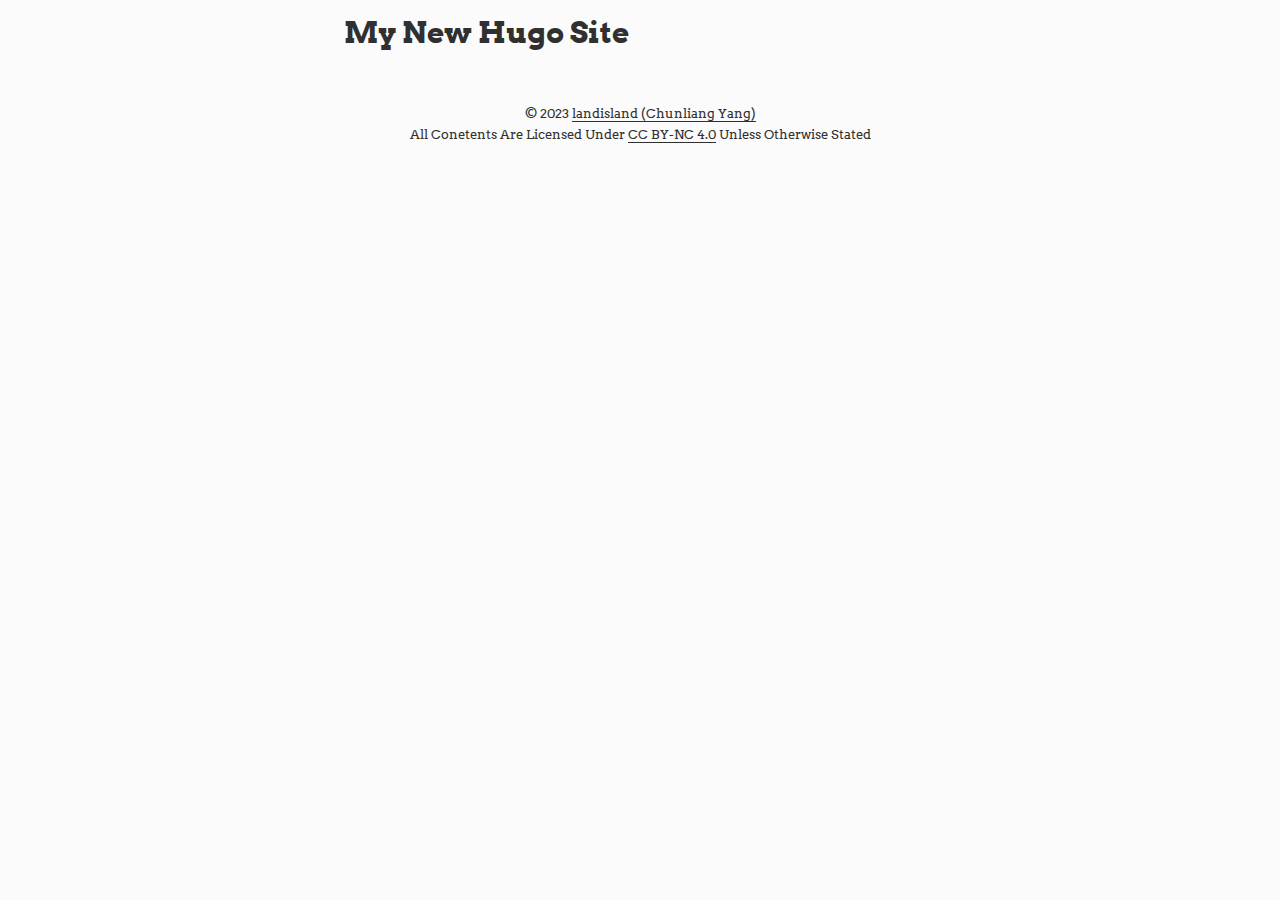
==== index.html @ 4b1b70f1 "init repo" ====
<!DOCTYPE html>
<html lang="en-us">

<head>
  <meta charset="utf-8">
  <meta name="generator" content="Hugo 0.91.2" />

  <meta http-equiv="X-UA-Compatible" content="IE=edge">
  <meta name="viewport" content="width=device-width, initial-scale=1">
  <meta name="author" content="">
  <meta property="og:url" content="http://example.org/">

  <title>My New Hugo Site</title>
  <meta property="og:title" content="My New Hugo Site">
  <meta property="og:type" content="website">
  <meta name="description" content="">

  <link rel="stylesheet" href="/css/fonts.css">
  <link rel="stylesheet" href="/css/highlight.css">
  <link rel="stylesheet" href="/css/journal.css">
  <link href="/index.xml" rel="alternate" type="application/rss+xml" title="My New Hugo Site">

</head>

<body>
  <div class="container">

    <header class="site-header">
      <h1>My New Hugo Site</h1>
      <p></p>
    </header>


  <article class="posts">

    

  </article>


      <footer class="site-footer">
        <span>&copy; 2023 <a href="https://www.linkedin.com/in/chunliangyang/">landisland (Chunliang Yang)</a></span>

        <br>
        <span>All Conetents Are Licensed Under <a href="https://creativecommons.org/licenses/by-nc-sa/4.0/" rel="nooopener noreferrer" target="_blank">CC BY-NC 4.0</a> Unless Otherwise Stated</span>
        <br>


        <span itemscope itemtype="http://schema.org/Person">
          <link itemprop="url" href="http://example.org/">
          <span itemprop="name"></span>

          <br>

          

          

          
        </span>

        <!-- Build date: Mon, 20 Feb 2023 19:56:10 CST -->
      </footer>
    </div>

  

  </body>
</html>
---- css/fonts.css ----
/* arvo-regular - latin */
@font-face {
  font-family: 'Arvo';
  font-style: normal;
  font-weight: 400;
  src: local('Arvo'),
       url('../fonts/arvo-v10-latin-regular.woff2') format('woff2'), /* Chrome 26+, Opera 23+, Firefox 39+ */
       url('../fonts/arvo-v10-latin-regular.woff') format('woff'); /* Chrome 6+, Firefox 3.6+, IE 9+, Safari 5.1+ */
}

/* arvo-700 - latin */
@font-face {
  font-family: 'Arvo';
  font-style: normal;
  font-weight: 700;
  src: local('Arvo Bold'), local('Arvo-Bold'),
       url('../fonts/arvo-v10-latin-700.woff2') format('woff2'), /* Chrome 26+, Opera 23+, Firefox 39+ */
       url('../fonts/arvo-v10-latin-700.woff') format('woff'); /* Chrome 6+, Firefox 3.6+, IE 9+, Safari 5.1+ */
}

/* source-code-pro-regular - latin */
@font-face {
  font-family: 'Source Code Pro';
  font-style: normal;
  font-weight: 400;
  src: local('Source Code Pro'), local('SourceCodePro-Regular'),
       url('../fonts/source-code-pro-v7-latin-regular.woff2') format('woff2'), /* Chrome 26+, Opera 23+, Firefox 39+ */
       url('../fonts/source-code-pro-v7-latin-regular.woff') format('woff'); /* Chrome 6+, Firefox 3.6+, IE 9+, Safari 5.1+ */
}

/* source-code-pro-700 - latin */
@font-face {
  font-family: 'Source Code Pro';
  font-style: normal;
  font-weight: 700;
  src: local('Source Code Pro Bold'), local('SourceCodePro-Bold'),
       url('../fonts/source-code-pro-v7-latin-700.woff2') format('woff2'), /* Chrome 26+, Opera 23+, Firefox 39+ */
       url('../fonts/source-code-pro-v7-latin-700.woff') format('woff'); /* Chrome 6+, Firefox 3.6+, IE 9+, Safari 5.1+ */
}
---- css/highlight.css ----
/* Tomorrow Night Eighties Theme */
/* Original theme - https://github.com/chriskempson/tomorrow-theme */
/* http://jmblog.github.com/color-themes-for-google-code-highlightjs */

/* Tomorrow Comment */
.hljs-comment,
.hljs-quote {
  color: #999999;
}

/* Tomorrow Red */
.hljs-variable,
.hljs-template-variable,
.hljs-tag,
.hljs-name,
.hljs-selector-id,
.hljs-selector-class,
.hljs-regexp,
.hljs-deletion {
  color: #f2777a;
}

/* Tomorrow Orange */
.hljs-number,
.hljs-built_in,
.hljs-builtin-name,
.hljs-literal,
.hljs-type,
.hljs-params,
.hljs-meta,
.hljs-link {
  color: #f99157;
}

/* Tomorrow Yellow */
.hljs-attribute {
  color: #ffcc66;
}

/* Tomorrow Green */
.hljs-string,
.hljs-symbol,
.hljs-bullet,
.hljs-addition {
  color: #99cc99;
}

/* Tomorrow Blue */
.hljs-title,
.hljs-section {
  color: #6699cc;
}

/* Tomorrow Purple */
.hljs-keyword,
.hljs-selector-tag {
  color: #cc99cc;
}

.hljs {
  display: block;
  overflow-x: auto;
  background: #2d2d2d;
  color: #cccccc;
  padding: 0.5em;
}

.hljs-emphasis {
  font-style: italic;
}

.hljs-strong {
  font-weight: bold;
}
---- css/journal.css ----
:root {
  --color-dark: #303030;
  --color-grey: #686868;
  --color-light-grey: #e5e5e5;
  --color-light: #fbfbfb;
  --font-serif: 'Arvo';
  --font-monospace: '"Source Code Pro"';
  --font-size: 1rem;
  --font-size-large: 1.125rem;
  --margin: 0 0 1rem;
  --breakpoint-sm: 800px; }

*,
*::before,
*::after {
  box-sizing: border-box; }

html {
  background-color: var(--color-light);
  color: var(--color-dark);
  font-family: var(--font-serif), serif;
  font-size: --font-size; }
  @media screen and (min-width: var(--breakpoint-sm)) {
    html {
      font-size: var(--font-size) -large; } }

body {
  line-height: 1.6; }

html,
body {
  margin: 0;
  height: 100%;  /* 1. 需要将页面的高度设置成浏览器可视区域的高度 */

}

h1,
p,
figure,
pre,
blockquote {
  margin: var(--margin); }

hr {
  display: block;
  width: 100%;
  height: 0;
  margin: 2rem 0;
  border: 0;
  border-top: 1px solid var(--color-grey); }

figure .representation {
  display: block;
  margin: 0 0 .5rem; }

figcaption {
  padding: 0 .5rem .5rem;
  font-size: .8125rem;
  text-align: right; }
  figcaption .original::before {
    content: ' ';
    display: block; }

img {
  max-width: 100%; }

blockquote {
  padding: 1rem;
  border-left: 5px solid var(--color-light-grey);
  color: var(--color-grey);
  font-style: italic; }
  blockquote p {
    margin: 0; }
  blockquote cite {
    display: block;
    margin: 1rem 0 0;
    font-size: .875rem;
    text-align: right; }

a {
  border-bottom: 1px solid currentColor;
  color: currentColor;
  text-decoration: none; }
  a:hover {
    border-bottom-color: currentColor;
    color: var(--color-grey); }

ol,
ul {
  margin: 0 0 1rem 1.25rem;
  padding: 0;
  list-style-position: outside; }
  ol ol,
  ol ul,
  ul ol,
  ul ul {
    margin-bottom: 0; }

li {
  margin: 0; }
  li:not(last-of-type) {
    margin-bottom: .4rem; }

abbr {
  border-bottom: 1px dashed currentColor;
  text-decoration: none;
  cursor: help; }

kbd,
code,
pre {
  font-family: var(--font-monospace), monospace; }

pre {
  max-width: 100%; }

kbd,
code {
  margin: 0;
  padding: .125rem .25rem 0;
  background-color: var(--color-light-grey); }

article,
section {
  display: block;
  margin-bottom: 1rem; }

h1 {
  font-size: 1.875rem; }

h2,
h3,
h4,
h5,
h6 {
  margin: 0 0 .5rem; }

h2 {
  font-size: 2rem; }

h3 {
  font-size: 1.75rem; }

h4 {
  font-size: 1.5rem; }

h5 {
  font-size: 1.25rem; }

h6 {
  font-size: 1rem; }

.container {
  min-height: 100%; /* 2. 需要将容器的高度设置成100% */
  position: relative; /* 3. 容器的position设置为relative，给子元素定位提供基点 */

  width: 100%;
  max-width: 38rem;
  margin: 0 auto;
  padding: .5rem; }
  @media screen and (min-width: var(--breakpoint-sm)) {
    .container {
      padding: 1rem 0; } }

.site-header,
.site-nav {
  margin-bottom: 2rem; }
  .site-header h1,
  .site-nav h1 {
    margin-bottom: .5rem; }

.site-nav a::before {
  content: '\2190';
  margin-right: .25rem; }

.site-footer {
  height:-60px;
  position: relative;
  bottom: 0; /* 4. 设置页脚position为absolute之后，再将其bottom值设为0，即可使其处于页面的底部 */
  text-align:center;

  margin: 3rem 0 0;
  font-size: .8125rem; }
  .site-footer [itemprop="sameAs"] + [itemprop="sameAs"] {
    margin-left: .4rem; }
  @media screen and (min-width: var(--breakpoint-sm)) {
    .site-footer {
      margin-bottom: .5rem; } }

.posts ol {
  margin-left: 0;
  list-style: none; }
.posts li {
  margin-bottom: .5rem; }
  @media screen and (min-width: var(--breakpoint-sm)) {
    .posts li {
      display: flex;
      flex-direction: row; } }
.posts time {
  display: block; }
  @media screen and (min-width: var(--breakpoint-sm)) {
    .posts time {
      flex: 0 0 5rem; } }
  .posts time + a {
    margin-left: 1rem; }
    @media screen and (min-width: var(--breakpoint-sm)) {
      .posts time + a {
        margin-left: 2rem; } }

.post .post-header {
  margin-bottom: 3rem; }
.post .post-date {
  display: block;
  margin: var(--margin);
  text-align: right; }

.hljs {
  font-size: .875rem; }
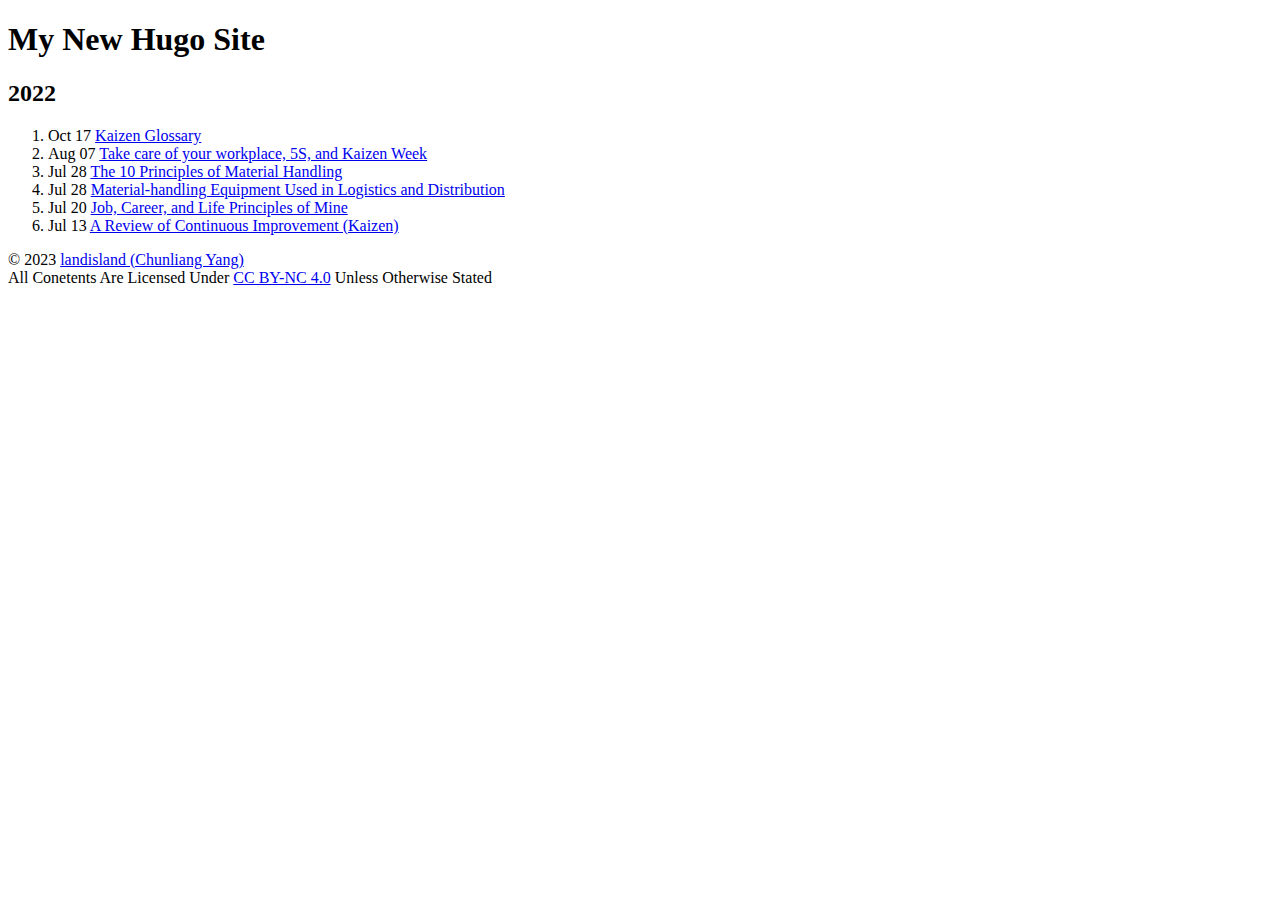
==== commit af9e802b: "test" ====
--- a/index.html
+++ b/index.html
@@ -8,17 +8,17 @@
   <meta http-equiv="X-UA-Compatible" content="IE=edge">
   <meta name="viewport" content="width=device-width, initial-scale=1">
   <meta name="author" content="">
-  <meta property="og:url" content="http://example.org/">
+  <meta property="og:url" content="tesla.landislaland.blog/">
 
   <title>My New Hugo Site</title>
   <meta property="og:title" content="My New Hugo Site">
   <meta property="og:type" content="website">
   <meta name="description" content="">
 
-  <link rel="stylesheet" href="/css/fonts.css">
-  <link rel="stylesheet" href="/css/highlight.css">
-  <link rel="stylesheet" href="/css/journal.css">
-  <link href="/index.xml" rel="alternate" type="application/rss+xml" title="My New Hugo Site">
+  <link rel="stylesheet" href="/tesla.landislaland.blog/css/fonts.css">
+  <link rel="stylesheet" href="/tesla.landislaland.blog/css/highlight.css">
+  <link rel="stylesheet" href="/tesla.landislaland.blog/css/journal.css">
+  <link href="/tesla.landislaland.blog/index.xml" rel="alternate" type="application/rss+xml" title="My New Hugo Site">
 
 </head>
 
@@ -33,6 +33,31 @@
 
   <article class="posts">
 
+    <section>
+      <h2>2022</h2>
+
+      <ol>
+        <li>
+          <time datetime="2022-10-17 00:00:00 UTC">Oct 17</time>
+          <a href="tesla.landislaland.blog/post/kaizen_glossary-2022-10-17/">Kaizen Glossary</a>
+        </li><li>
+          <time datetime="2022-08-07 00:00:00 UTC">Aug 07</time>
+          <a href="tesla.landislaland.blog/post/take-care-of-your-workplace-5s-and-kaizen-week.-2022-08-07/">Take care of your workplace, 5S, and Kaizen Week</a>
+        </li><li>
+          <time datetime="2022-07-28 00:00:00 UTC">Jul 28</time>
+          <a href="tesla.landislaland.blog/post/the-10-principles-of-material-handling-2022-07-28/">The 10 Principles of Material Handling</a>
+        </li><li>
+          <time datetime="2022-07-28 00:00:00 UTC">Jul 28</time>
+          <a href="tesla.landislaland.blog/post/material-handling-equipmentdate-2022-07-28/">Material-handling Equipment Used in Logistics and Distribution </a>
+        </li><li>
+          <time datetime="2022-07-20 00:00:00 UTC">Jul 20</time>
+          <a href="tesla.landislaland.blog/post/job_career_life_principles-2022-07-20/">Job, Career, and Life Principles of Mine</a>
+        </li><li>
+          <time datetime="2022-07-13 00:00:00 UTC">Jul 13</time>
+          <a href="tesla.landislaland.blog/post/a-simple-review-of-continuous-improvement-kaizen-2022-07-13/">A Review of Continuous Improvement (Kaizen)</a>
+        </li>
+      </ol>
+    </section>
     
 
   </article>
@@ -47,7 +72,7 @@
 
 
         <span itemscope itemtype="http://schema.org/Person">
-          <link itemprop="url" href="http://example.org/">
+          <link itemprop="url" href="tesla.landislaland.blog">
           <span itemprop="name"></span>
 
           <br>
@@ -59,7 +84,7 @@
           
         </span>
 
-        <!-- Build date: Mon, 20 Feb 2023 19:56:10 CST -->
+        <!-- Build date: Mon, 20 Feb 2023 21:05:39 CST -->
       </footer>
     </div>
 
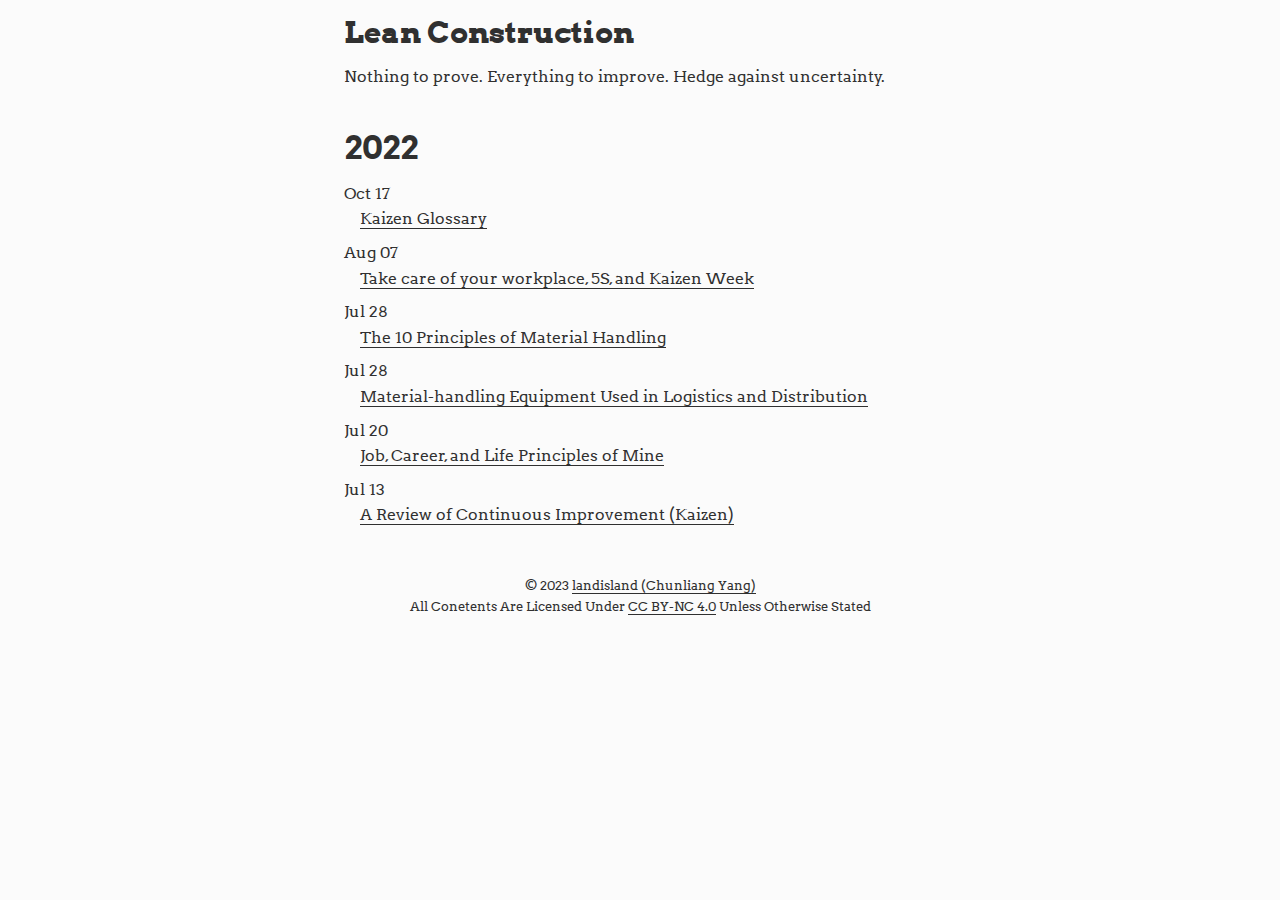
==== commit ef7984ba: "test" ====
--- a/index.html
+++ b/index.html
@@ -8,17 +8,17 @@
   <meta http-equiv="X-UA-Compatible" content="IE=edge">
   <meta name="viewport" content="width=device-width, initial-scale=1">
   <meta name="author" content="">
-  <meta property="og:url" content="tesla.landislaland.blog/">
+  <meta property="og:url" content="https://tesla.landisland.blog/">
 
-  <title>My New Hugo Site</title>
-  <meta property="og:title" content="My New Hugo Site">
+  <title>Lean Construction</title>
+  <meta property="og:title" content="Lean Construction">
   <meta property="og:type" content="website">
   <meta name="description" content="">
 
-  <link rel="stylesheet" href="/tesla.landislaland.blog/css/fonts.css">
-  <link rel="stylesheet" href="/tesla.landislaland.blog/css/highlight.css">
-  <link rel="stylesheet" href="/tesla.landislaland.blog/css/journal.css">
-  <link href="/tesla.landislaland.blog/index.xml" rel="alternate" type="application/rss+xml" title="My New Hugo Site">
+  <link rel="stylesheet" href="/css/fonts.css">
+  <link rel="stylesheet" href="/css/highlight.css">
+  <link rel="stylesheet" href="/css/journal.css">
+  <link href="/index.xml" rel="alternate" type="application/rss+xml" title="Lean Construction">
 
 </head>
 
@@ -26,8 +26,8 @@
   <div class="container">
 
     <header class="site-header">
-      <h1>My New Hugo Site</h1>
-      <p></p>
+      <h1>Lean Construction</h1>
+      <p>Nothing to prove. Everything to improve. Hedge against uncertainty.</p>
     </header>
 
 
@@ -39,22 +39,22 @@
       <ol>
         <li>
           <time datetime="2022-10-17 00:00:00 UTC">Oct 17</time>
-          <a href="tesla.landislaland.blog/post/kaizen_glossary-2022-10-17/">Kaizen Glossary</a>
+          <a href="/post/kaizen_glossary-2022-10-17/">Kaizen Glossary</a>
         </li><li>
           <time datetime="2022-08-07 00:00:00 UTC">Aug 07</time>
-          <a href="tesla.landislaland.blog/post/take-care-of-your-workplace-5s-and-kaizen-week.-2022-08-07/">Take care of your workplace, 5S, and Kaizen Week</a>
+          <a href="/post/take-care-of-your-workplace-5s-and-kaizen-week.-2022-08-07/">Take care of your workplace, 5S, and Kaizen Week</a>
         </li><li>
           <time datetime="2022-07-28 00:00:00 UTC">Jul 28</time>
-          <a href="tesla.landislaland.blog/post/the-10-principles-of-material-handling-2022-07-28/">The 10 Principles of Material Handling</a>
+          <a href="/post/the-10-principles-of-material-handling-2022-07-28/">The 10 Principles of Material Handling</a>
         </li><li>
           <time datetime="2022-07-28 00:00:00 UTC">Jul 28</time>
-          <a href="tesla.landislaland.blog/post/material-handling-equipmentdate-2022-07-28/">Material-handling Equipment Used in Logistics and Distribution </a>
+          <a href="/post/material-handling-equipmentdate-2022-07-28/">Material-handling Equipment Used in Logistics and Distribution </a>
         </li><li>
           <time datetime="2022-07-20 00:00:00 UTC">Jul 20</time>
-          <a href="tesla.landislaland.blog/post/job_career_life_principles-2022-07-20/">Job, Career, and Life Principles of Mine</a>
+          <a href="/post/job_career_life_principles-2022-07-20/">Job, Career, and Life Principles of Mine</a>
         </li><li>
           <time datetime="2022-07-13 00:00:00 UTC">Jul 13</time>
-          <a href="tesla.landislaland.blog/post/a-simple-review-of-continuous-improvement-kaizen-2022-07-13/">A Review of Continuous Improvement (Kaizen)</a>
+          <a href="/post/a-simple-review-of-continuous-improvement-kaizen-2022-07-13/">A Review of Continuous Improvement (Kaizen)</a>
         </li>
       </ol>
     </section>
@@ -72,7 +72,7 @@
 
 
         <span itemscope itemtype="http://schema.org/Person">
-          <link itemprop="url" href="tesla.landislaland.blog">
+          <link itemprop="url" href="https://tesla.landisland.blog">
           <span itemprop="name"></span>
 
           <br>
@@ -84,7 +84,7 @@
           
         </span>
 
-        <!-- Build date: Mon, 20 Feb 2023 21:05:39 CST -->
+        <!-- Build date: Mon, 20 Feb 2023 21:11:58 CST -->
       </footer>
     </div>
 
--- a/css/fonts.css
+++ b/css/fonts.css
@@ -0,0 +1,39 @@
+/* arvo-regular - latin */
+@font-face {
+  font-family: 'Arvo';
+  font-style: normal;
+  font-weight: 400;
+  src: local('Arvo'),
+       url('../fonts/arvo-v10-latin-regular.woff2') format('woff2'), /* Chrome 26+, Opera 23+, Firefox 39+ */
+       url('../fonts/arvo-v10-latin-regular.woff') format('woff'); /* Chrome 6+, Firefox 3.6+, IE 9+, Safari 5.1+ */
+}
+
+/* arvo-700 - latin */
+@font-face {
+  font-family: 'Arvo';
+  font-style: normal;
+  font-weight: 700;
+  src: local('Arvo Bold'), local('Arvo-Bold'),
+       url('../fonts/arvo-v10-latin-700.woff2') format('woff2'), /* Chrome 26+, Opera 23+, Firefox 39+ */
+       url('../fonts/arvo-v10-latin-700.woff') format('woff'); /* Chrome 6+, Firefox 3.6+, IE 9+, Safari 5.1+ */
+}
+
+/* source-code-pro-regular - latin */
+@font-face {
+  font-family: 'Source Code Pro';
+  font-style: normal;
+  font-weight: 400;
+  src: local('Source Code Pro'), local('SourceCodePro-Regular'),
+       url('../fonts/source-code-pro-v7-latin-regular.woff2') format('woff2'), /* Chrome 26+, Opera 23+, Firefox 39+ */
+       url('../fonts/source-code-pro-v7-latin-regular.woff') format('woff'); /* Chrome 6+, Firefox 3.6+, IE 9+, Safari 5.1+ */
+}
+
+/* source-code-pro-700 - latin */
+@font-face {
+  font-family: 'Source Code Pro';
+  font-style: normal;
+  font-weight: 700;
+  src: local('Source Code Pro Bold'), local('SourceCodePro-Bold'),
+       url('../fonts/source-code-pro-v7-latin-700.woff2') format('woff2'), /* Chrome 26+, Opera 23+, Firefox 39+ */
+       url('../fonts/source-code-pro-v7-latin-700.woff') format('woff'); /* Chrome 6+, Firefox 3.6+, IE 9+, Safari 5.1+ */
+}
--- a/css/highlight.css
+++ b/css/highlight.css
@@ -0,0 +1,74 @@
+/* Tomorrow Night Eighties Theme */
+/* Original theme - https://github.com/chriskempson/tomorrow-theme */
+/* http://jmblog.github.com/color-themes-for-google-code-highlightjs */
+
+/* Tomorrow Comment */
+.hljs-comment,
+.hljs-quote {
+  color: #999999;
+}
+
+/* Tomorrow Red */
+.hljs-variable,
+.hljs-template-variable,
+.hljs-tag,
+.hljs-name,
+.hljs-selector-id,
+.hljs-selector-class,
+.hljs-regexp,
+.hljs-deletion {
+  color: #f2777a;
+}
+
+/* Tomorrow Orange */
+.hljs-number,
+.hljs-built_in,
+.hljs-builtin-name,
+.hljs-literal,
+.hljs-type,
+.hljs-params,
+.hljs-meta,
+.hljs-link {
+  color: #f99157;
+}
+
+/* Tomorrow Yellow */
+.hljs-attribute {
+  color: #ffcc66;
+}
+
+/* Tomorrow Green */
+.hljs-string,
+.hljs-symbol,
+.hljs-bullet,
+.hljs-addition {
+  color: #99cc99;
+}
+
+/* Tomorrow Blue */
+.hljs-title,
+.hljs-section {
+  color: #6699cc;
+}
+
+/* Tomorrow Purple */
+.hljs-keyword,
+.hljs-selector-tag {
+  color: #cc99cc;
+}
+
+.hljs {
+  display: block;
+  overflow-x: auto;
+  background: #2d2d2d;
+  color: #cccccc;
+  padding: 0.5em;
+}
+
+.hljs-emphasis {
+  font-style: italic;
+}
+
+.hljs-strong {
+  font-weight: bold;
+}
--- a/css/journal.css
+++ b/css/journal.css
@@ -0,0 +1,218 @@
+:root {
+  --color-dark: #303030;
+  --color-grey: #686868;
+  --color-light-grey: #e5e5e5;
+  --color-light: #fbfbfb;
+  --font-serif: 'Arvo';
+  --font-monospace: '"Source Code Pro"';
+  --font-size: 1rem;
+  --font-size-large: 1.125rem;
+  --margin: 0 0 1rem;
+  --breakpoint-sm: 800px; }
+
+*,
+*::before,
+*::after {
+  box-sizing: border-box; }
+
+html {
+  background-color: var(--color-light);
+  color: var(--color-dark);
+  font-family: var(--font-serif), serif;
+  font-size: --font-size; }
+  @media screen and (min-width: var(--breakpoint-sm)) {
+    html {
+      font-size: var(--font-size) -large; } }
+
+body {
+  line-height: 1.6; }
+
+html,
+body {
+  margin: 0;
+  height: 100%;  /* 1. 需要将页面的高度设置成浏览器可视区域的高度 */
+
+}
+
+h1,
+p,
+figure,
+pre,
+blockquote {
+  margin: var(--margin); }
+
+hr {
+  display: block;
+  width: 100%;
+  height: 0;
+  margin: 2rem 0;
+  border: 0;
+  border-top: 1px solid var(--color-grey); }
+
+figure .representation {
+  display: block;
+  margin: 0 0 .5rem; }
+
+figcaption {
+  padding: 0 .5rem .5rem;
+  font-size: .8125rem;
+  text-align: right; }
+  figcaption .original::before {
+    content: ' ';
+    display: block; }
+
+img {
+  max-width: 100%; }
+
+blockquote {
+  padding: 1rem;
+  border-left: 5px solid var(--color-light-grey);
+  color: var(--color-grey);
+  font-style: italic; }
+  blockquote p {
+    margin: 0; }
+  blockquote cite {
+    display: block;
+    margin: 1rem 0 0;
+    font-size: .875rem;
+    text-align: right; }
+
+a {
+  border-bottom: 1px solid currentColor;
+  color: currentColor;
+  text-decoration: none; }
+  a:hover {
+    border-bottom-color: currentColor;
+    color: var(--color-grey); }
+
+ol,
+ul {
+  margin: 0 0 1rem 1.25rem;
+  padding: 0;
+  list-style-position: outside; }
+  ol ol,
+  ol ul,
+  ul ol,
+  ul ul {
+    margin-bottom: 0; }
+
+li {
+  margin: 0; }
+  li:not(last-of-type) {
+    margin-bottom: .4rem; }
+
+abbr {
+  border-bottom: 1px dashed currentColor;
+  text-decoration: none;
+  cursor: help; }
+
+kbd,
+code,
+pre {
+  font-family: var(--font-monospace), monospace; }
+
+pre {
+  max-width: 100%; }
+
+kbd,
+code {
+  margin: 0;
+  padding: .125rem .25rem 0;
+  background-color: var(--color-light-grey); }
+
+article,
+section {
+  display: block;
+  margin-bottom: 1rem; }
+
+h1 {
+  font-size: 1.875rem; }
+
+h2,
+h3,
+h4,
+h5,
+h6 {
+  margin: 0 0 .5rem; }
+
+h2 {
+  font-size: 2rem; }
+
+h3 {
+  font-size: 1.75rem; }
+
+h4 {
+  font-size: 1.5rem; }
+
+h5 {
+  font-size: 1.25rem; }
+
+h6 {
+  font-size: 1rem; }
+
+.container {
+  min-height: 100%; /* 2. 需要将容器的高度设置成100% */
+  position: relative; /* 3. 容器的position设置为relative，给子元素定位提供基点 */
+
+  width: 100%;
+  max-width: 38rem;
+  margin: 0 auto;
+  padding: .5rem; }
+  @media screen and (min-width: var(--breakpoint-sm)) {
+    .container {
+      padding: 1rem 0; } }
+
+.site-header,
+.site-nav {
+  margin-bottom: 2rem; }
+  .site-header h1,
+  .site-nav h1 {
+    margin-bottom: .5rem; }
+
+.site-nav a::before {
+  content: '\2190';
+  margin-right: .25rem; }
+
+.site-footer {
+  height:-60px;
+  position: relative;
+  bottom: 0; /* 4. 设置页脚position为absolute之后，再将其bottom值设为0，即可使其处于页面的底部 */
+  text-align:center;
+
+  margin: 3rem 0 0;
+  font-size: .8125rem; }
+  .site-footer [itemprop="sameAs"] + [itemprop="sameAs"] {
+    margin-left: .4rem; }
+  @media screen and (min-width: var(--breakpoint-sm)) {
+    .site-footer {
+      margin-bottom: .5rem; } }
+
+.posts ol {
+  margin-left: 0;
+  list-style: none; }
+.posts li {
+  margin-bottom: .5rem; }
+  @media screen and (min-width: var(--breakpoint-sm)) {
+    .posts li {
+      display: flex;
+      flex-direction: row; } }
+.posts time {
+  display: block; }
+  @media screen and (min-width: var(--breakpoint-sm)) {
+    .posts time {
+      flex: 0 0 5rem; } }
+  .posts time + a {
+    margin-left: 1rem; }
+    @media screen and (min-width: var(--breakpoint-sm)) {
+      .posts time + a {
+        margin-left: 2rem; } }
+
+.post .post-header {
+  margin-bottom: 3rem; }
+.post .post-date {
+  display: block;
+  margin: var(--margin);
+  text-align: right; }
+
+.hljs {
+  font-size: .875rem; }
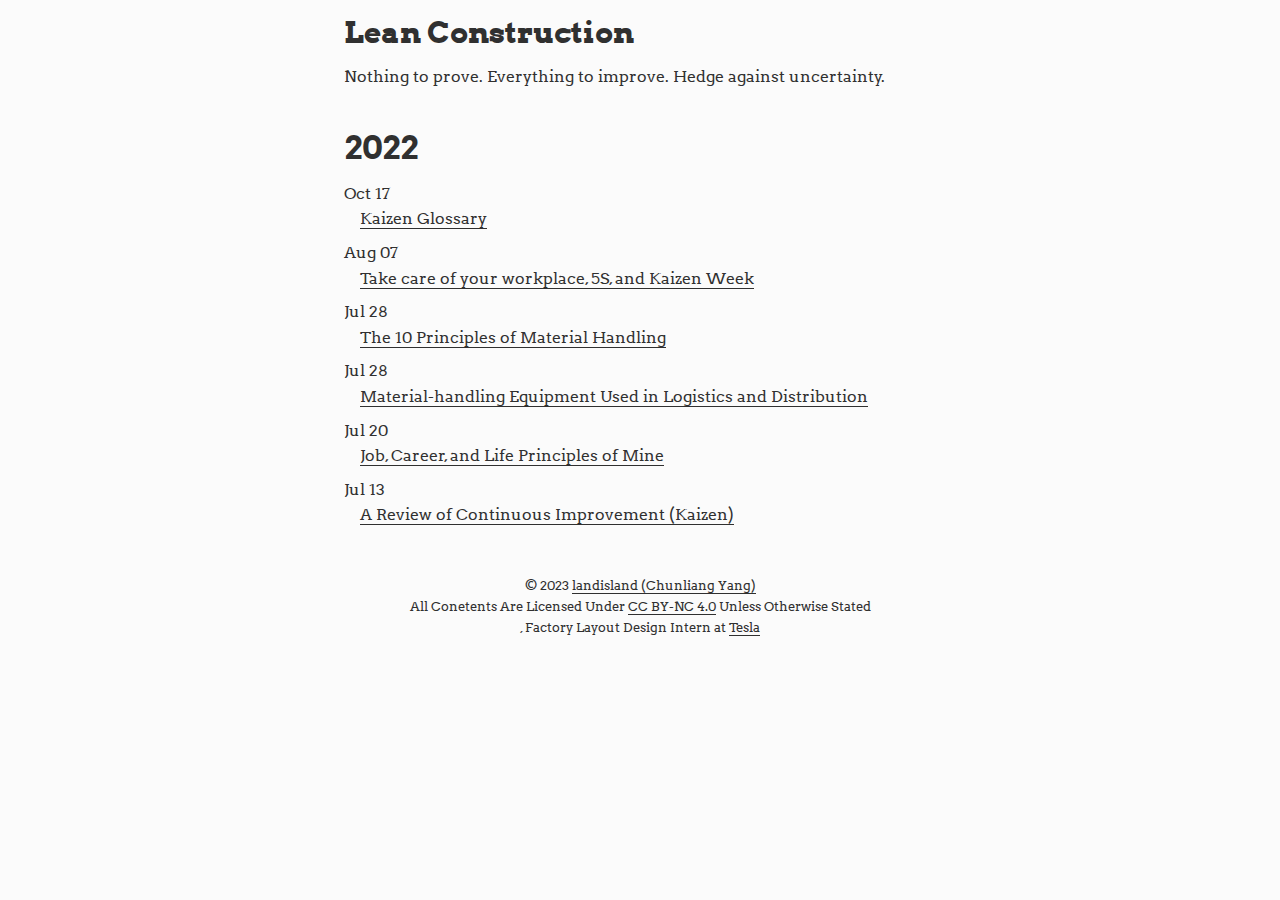
==== commit 6c982cc5: "test" ====
--- a/index.html
+++ b/index.html
@@ -75,7 +75,9 @@
           <link itemprop="url" href="https://tesla.landisland.blog">
           <span itemprop="name"></span>
 
-          <br>
+          ,
+          <span itemprop="jobTitle">Factory Layout Design Intern</span> at
+          <span itemprop="memberOf" itemscope itemtype="http://schema.org/Organization"><a itemprop="url" href="https://the.company.url/"><span itemprop="name">Tesla</span></a></span><br>
 
           
 
@@ -84,7 +86,7 @@
           
         </span>
 
-        <!-- Build date: Mon, 20 Feb 2023 21:11:58 CST -->
+        <!-- Build date: Mon, 20 Feb 2023 21:13:07 CST -->
       </footer>
     </div>
 
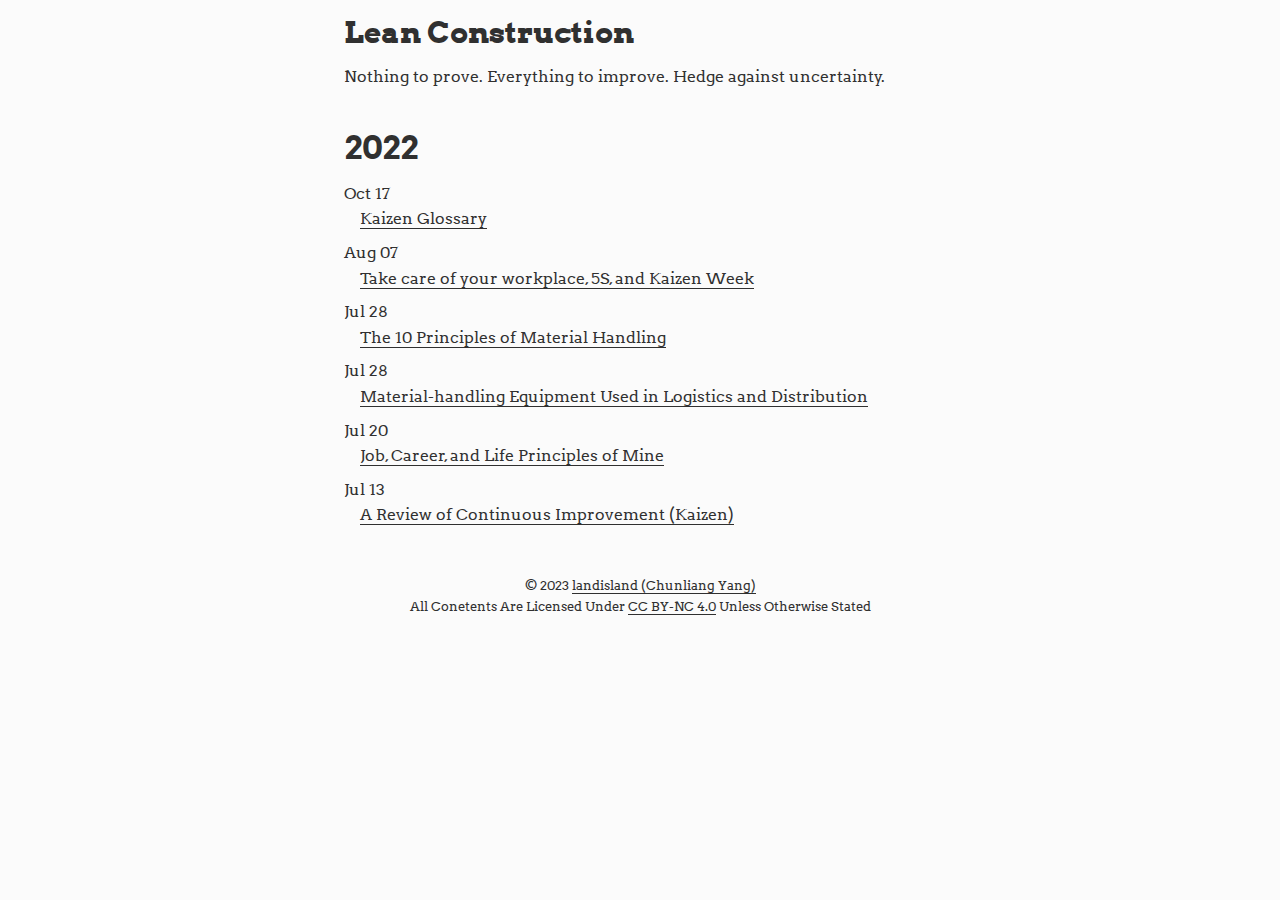
==== commit 920bc662: "test" ====
--- a/index.html
+++ b/index.html
@@ -13,7 +13,7 @@
   <title>Lean Construction</title>
   <meta property="og:title" content="Lean Construction">
   <meta property="og:type" content="website">
-  <meta name="description" content="">
+  <meta name="description" content="Blog meta description.">
 
   <link rel="stylesheet" href="/css/fonts.css">
   <link rel="stylesheet" href="/css/highlight.css">
@@ -75,9 +75,7 @@
           <link itemprop="url" href="https://tesla.landisland.blog">
           <span itemprop="name"></span>
 
-          ,
-          <span itemprop="jobTitle">Factory Layout Design Intern</span> at
-          <span itemprop="memberOf" itemscope itemtype="http://schema.org/Organization"><a itemprop="url" href="https://the.company.url/"><span itemprop="name">Tesla</span></a></span><br>
+          <br>
 
           
 
@@ -86,7 +84,7 @@
           
         </span>
 
-        <!-- Build date: Mon, 20 Feb 2023 21:13:07 CST -->
+        <!-- Build date: Mon, 20 Feb 2023 21:14:25 CST -->
       </footer>
     </div>
 
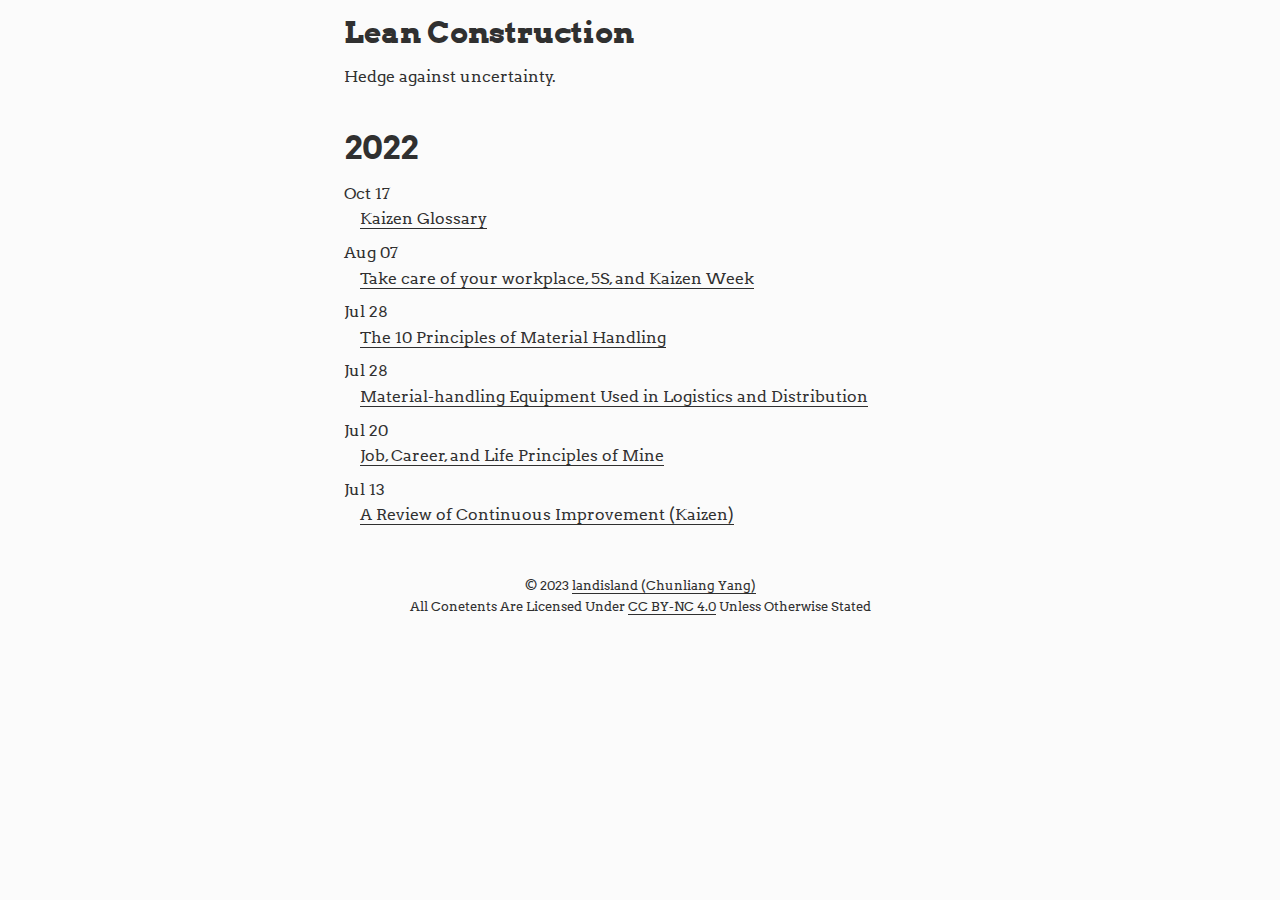
==== commit 2373c39a: "finalize repo" ====
--- a/index.html
+++ b/index.html
@@ -13,7 +13,7 @@
   <title>Lean Construction</title>
   <meta property="og:title" content="Lean Construction">
   <meta property="og:type" content="website">
-  <meta name="description" content="Blog meta description.">
+  <meta name="description" content="">
 
   <link rel="stylesheet" href="/css/fonts.css">
   <link rel="stylesheet" href="/css/highlight.css">
@@ -27,7 +27,7 @@
 
     <header class="site-header">
       <h1>Lean Construction</h1>
-      <p>Nothing to prove. Everything to improve. Hedge against uncertainty.</p>
+      <p>Hedge against uncertainty.</p>
     </header>
 
 
@@ -84,7 +84,7 @@
           
         </span>
 
-        <!-- Build date: Mon, 20 Feb 2023 21:14:25 CST -->
+        <!-- Build date: Mon, 20 Feb 2023 21:16:23 CST -->
       </footer>
     </div>
 
